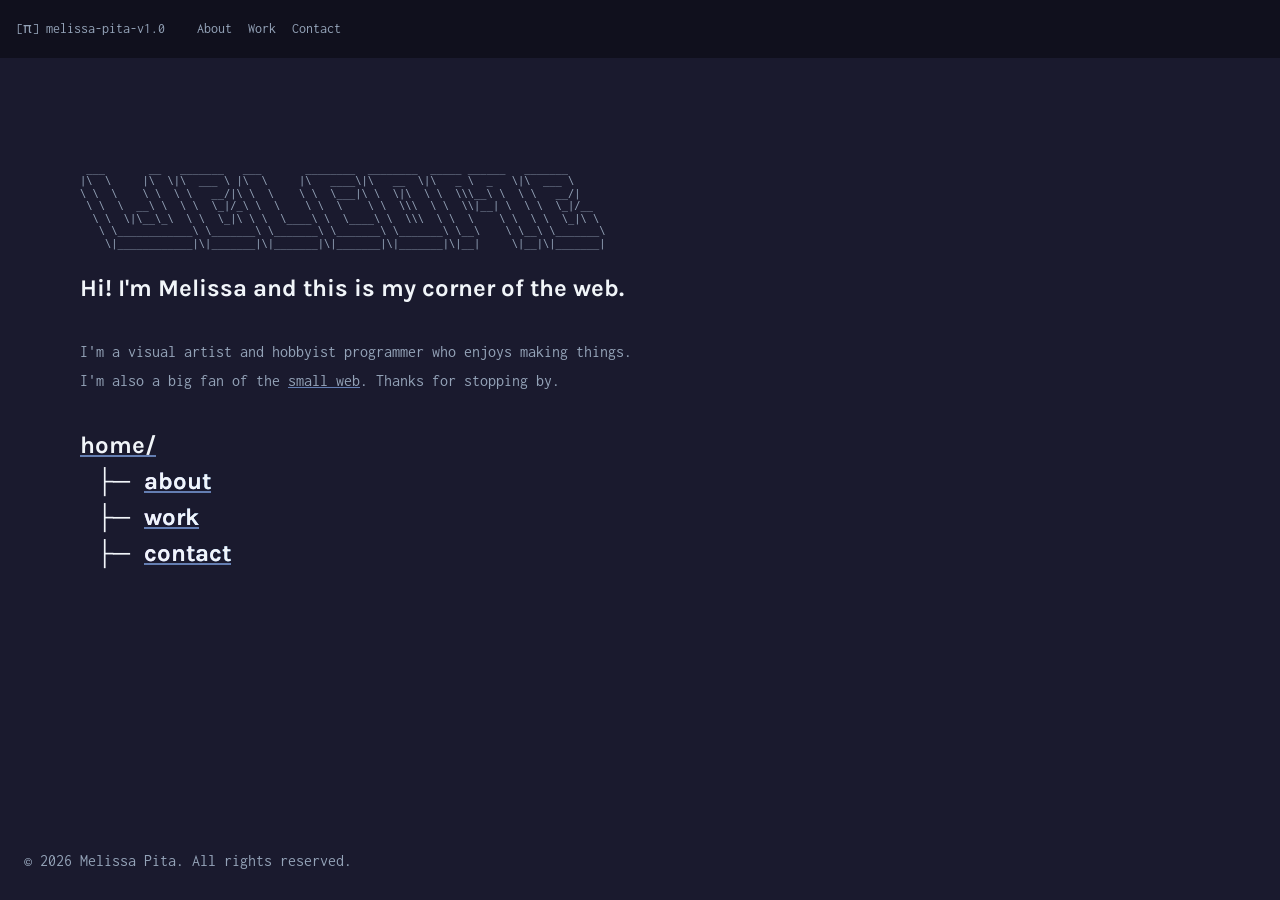
==== index.html @ 2d806765 "changed to lowercase for index menu" ====
<!DOCTYPE html>
<html lang="en">
<head>
    <meta charset="UTF-8">
    <meta name="viewport" content="width=device-width, initial-scale=1.0">
    <link rel="preconnect" href="https://fonts.googleapis.com">
    <link rel="preconnect" href="https://fonts.gstatic.com" crossorigin>
    <link rel="dns-prefetch" href="https://fonts.gstatic.com">
    <title>Melissa Pita | Website</title>
    <link rel="stylesheet" href="style.css">
    <link href="https://fonts.googleapis.com/css2?family=Inconsolata:wght@400;700&family=Karla:ital,wght@400;700&display=swap" rel="stylesheet">
    <header>
        <p><a href="index.html">[π] melissa-pita-v1.0</a></p>
        <ul>
            <li><a href="about.html">About</a></li>
            <li><a href="work.html">Work</a></li>
            <li><a href="contact.html">Contact</a></li>
        </ul>
    </header>

    <main>
        <section class="intro">
            <pre>
 ___       __   _______   ___       ________  ________  _____ ______   _______      
|\  \     |\  \|\  ___ \ |\  \     |\   ____\|\   __  \|\   _ \  _   \|\  ___ \     
\ \  \    \ \  \ \   __/|\ \  \    \ \  \___|\ \  \|\  \ \  \\\__\ \  \ \   __/|    
 \ \  \  __\ \  \ \  \_|/_\ \  \    \ \  \    \ \  \\\  \ \  \\|__| \  \ \  \_|/__  
  \ \  \|\__\_\  \ \  \_|\ \ \  \____\ \  \____\ \  \\\  \ \  \    \ \  \ \  \_|\ \ 
   \ \____________\ \_______\ \_______\ \_______\ \_______\ \__\    \ \__\ \_______\
    \|____________|\|_______|\|_______|\|_______|\|_______|\|__|     \|__|\|_______|                                                                       
            </pre>
            <h2 class="hero">Hi! I'm Melissa and this is my corner of the web.</h2>
            <p class="intro">I'm a visual artist and hobbyist programmer who enjoys making things. I'm also a big fan of the <a href="https://neustadt.fr/essays/the-small-web/" target="_blank">small web</a>. Thanks for stopping by.</p>
        </section>
        <section class="main-nav">
            <nav>
                <h2><a href="index.html">home/</a></h2>
                <h2 class="title">
                    <ul>
                        <li><a href="about.html">about</a></li>
                        <li><a href="work.html">work</a></li>
                        <li><a href="contact.html">contact</a></li>
                    </ul>
                </h2>
            </nav>
        </section>
    </main>

    <footer>
        <p>&copy; 2026 Melissa Pita. All rights reserved.</p>
    </footer>
</body>
</html>
---- style.css ----
/* RESET & GLOBAL STYLES */

*,
*::before,
*::after {
  box-sizing: border-box;
  margin: 0;
  padding: 0;
}

html {
  scroll-behavior: smooth;
}

body {
  min-height: 100vh;
  width: 100%;
  max-width: 100%;
  display: flex;
  flex-direction: column;
  line-height: 1.5;
  font-family: 'Inconsolata', monospace;
  background: #1A1A2E;
  color: #94A3B8;
  overflow-x: hidden;
}

/* BASE ELEMENTS */

h1,
h2,
h3,
h4,
h5,
h6 {
  font-family: 'Karla', sans-serif;
  color: #f1f5f9;
}

a {
  color: inherit;
  text-decoration: #647eb2 underline; 
}

button,
input,
select,
textarea {
  font: inherit;
}

img,
picture,
video,
canvas,
svg {
  display: block;
  max-width: 100%;
}

pre {
  overflow-x: hidden;
  overflow-y: hidden;
  white-space: pre-wrap;
  max-width: 100%;
  line-height: 1.2;
  padding-bottom: .5rem;
}

p {
  line-height: 1.8;
  margin-bottom: 1.5rem;
  max-width: 70ch;
}

ul {
  list-style: none;
}

li {
  padding-left: 1rem;
}

li::before {
  content: "├─ ";
  margin-right: 0.5rem;
}

/* LAYOUT */

header {
  display: flex;
  justify-content: flex-start;
  align-items: center;
  gap: 2rem;
  width: 100%;
  padding: 1rem;
  background-color: #10101d;
  font-size: 0.9rem;
  flex-wrap: wrap;
}

header a {
    text-decoration: none;
}

header p {
  margin-bottom: 0;
}

header ul {
  padding-left: 0;
  display: flex;
  gap: 1rem;
}

header li {
  padding-left: 0;
}

header li::before {
  content: none;
}

main {
  display: flex;
  flex-direction: column;
  gap: 2rem;
  padding: 1.5rem;
  flex: 1;
}

footer {
  display: flex;
  flex-direction: column;
  gap: 2rem;
  padding: 1.5rem;
  margin-top: auto;
}

section {
  padding: 1.5rem 0;
}

/* COMPONENTS */

.title {
  margin-bottom: 2rem;
}

.title a {
  background: repeating-linear-gradient(90deg, #c6adff, #80c3ff, #c6adff) 0/200%;
  background-clip: text;
  -webkit-background-clip: text;
  background-size: 200%;
  background-position: 0%;
}

.title a:hover {
  color: transparent;
  animation: gradient-loop 2s linear infinite reverse;
}

@keyframes gradient-loop {
  to {background-position: 200% 0%;}
}

.main-nav {
  padding: 0;
}

.art,
.art-intro {
  padding: 0;
}

.projects-gallery {
  column-count: 1;
  column-gap: 1.5rem;
}

figure {
  margin: 0;
  padding: 0;
  break-inside: avoid;
  display: flex;
  flex-direction: column;
  height: fit-content;
}

figcaption {
  font-size: 0.85rem;
  color: #cbd5e1;
  white-space: nowrap;
  overflow: hidden;
  text-overflow: ellipsis;
  padding-top: 0.5rem;
  padding-bottom: 1rem;
}

.projects-gallery img {
  max-height: 600px;
  max-width: 100%;
  width: 100%;
  height: auto;
  object-fit: contain;
  transition: transform 0.3s ease;
  display: block;
  break-inside: avoid;
}

.projects-gallery img:hover {
  transform: scale(1.01);
}

.hero {
  margin-bottom: 2rem;
}

.intro, footer>p {
  padding-bottom: 0;
  margin-bottom: 0;
}

.about-figure > img {
  max-width: 550px;
}

/* MEDIA QUERIES */

@media (max-width: 768px) {
  header {
    padding: 0.75rem;
    gap: 1rem;
  }

  pre {
    font-size: 0.45rem;
  }
}

@media (min-width: 768px) {
  body {
    height: 100dvh;
  }
  
  main {
    padding: 5rem;
  }

  pre {
    font-size: 0.65rem;
    overflow-x: auto;
  }

  .projects-gallery {
    column-count: 2;
  }
}

@media (min-width: 1024px) {
  .projects-gallery {
    column-count: 6;
  }
}
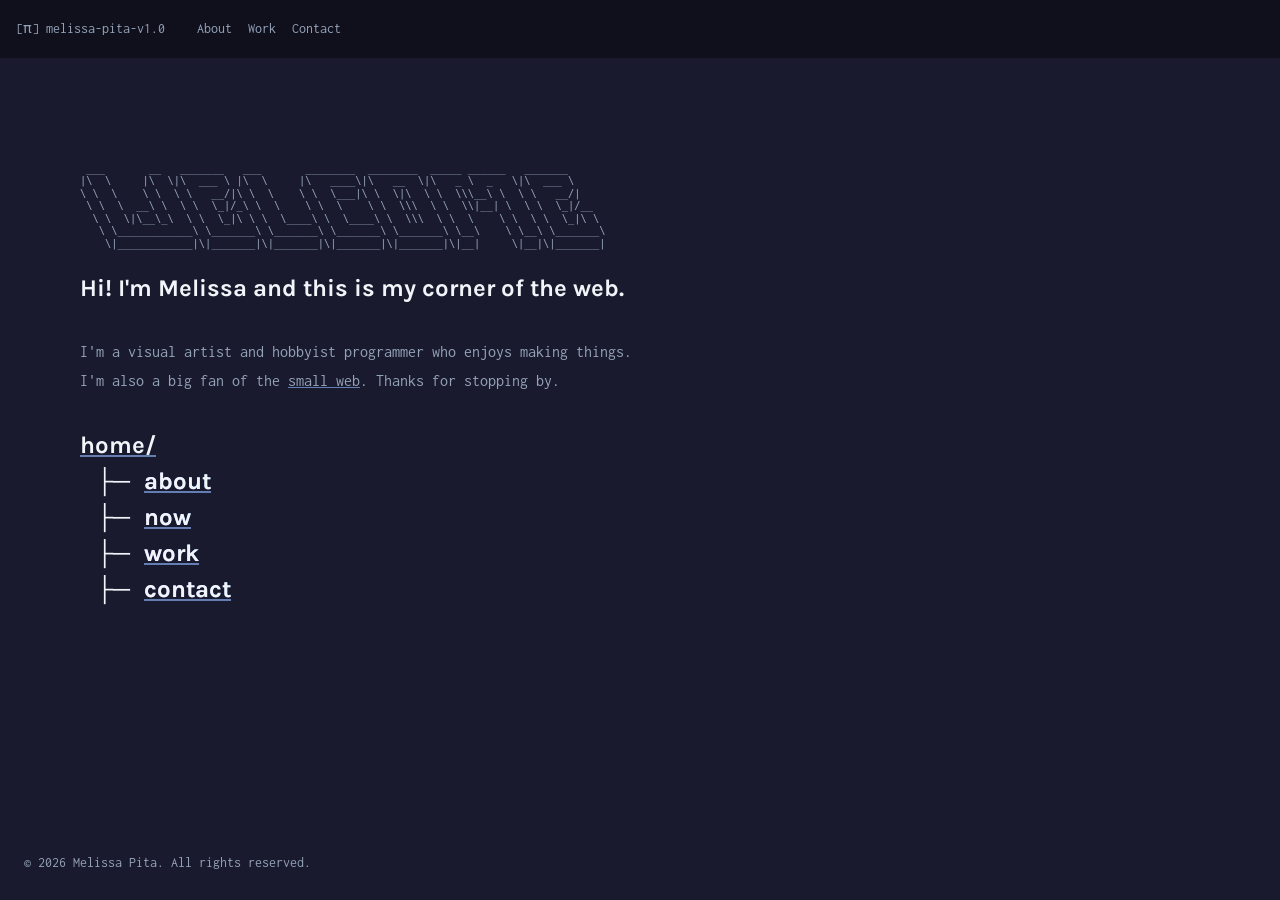
==== commit 831ce21b: "resized most images, added Kiko, updated now, smaller footer font size" ====
--- a/index.html
+++ b/index.html
@@ -38,6 +38,7 @@
                 <h2 class="title">
                     <ul>
                         <li><a href="about.html">about</a></li>
+                        <li><a href="now.html">now</a></li>
                         <li><a href="work.html">work</a></li>
                         <li><a href="contact.html">contact</a></li>
                     </ul>
--- a/style.css
+++ b/style.css
@@ -132,6 +132,7 @@
 
 footer {
   display: flex;
+  font-size: 0.9rem;
   flex-direction: column;
   gap: 2rem;
   padding: 1.5rem;
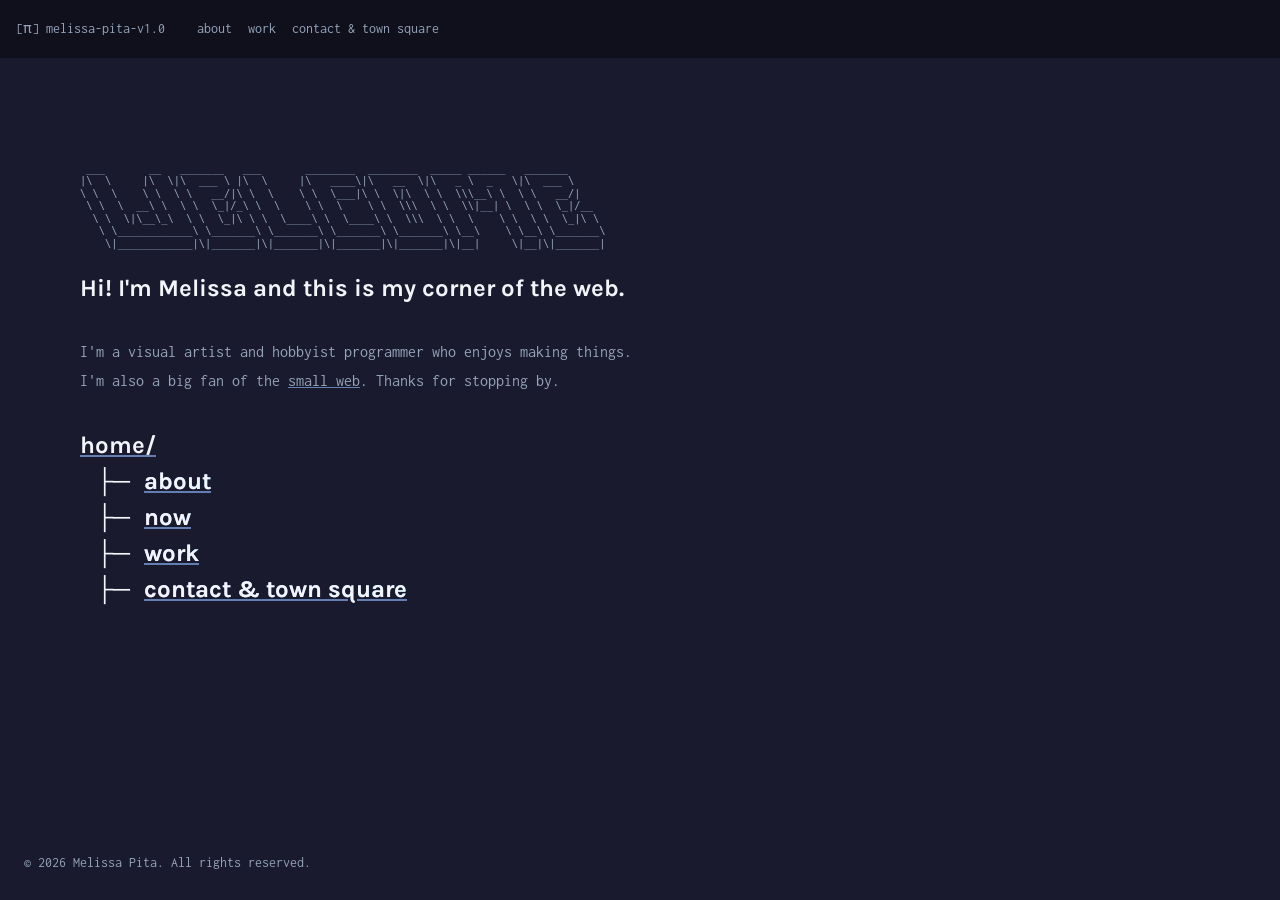
==== commit 1bc6b271: "updated link names & moved town square to contact section" ====
--- a/index.html
+++ b/index.html
@@ -12,9 +12,9 @@
     <header>
         <p><a href="index.html">[π] melissa-pita-v1.0</a></p>
         <ul>
-            <li><a href="about.html">About</a></li>
-            <li><a href="work.html">Work</a></li>
-            <li><a href="contact.html">Contact</a></li>
+            <li><a href="about.html">about</a></li>
+            <li><a href="work.html">work</a></li>
+            <li><a href="contact.html">contact & town square</a></li>
         </ul>
     </header>
 
@@ -40,7 +40,7 @@
                         <li><a href="about.html">about</a></li>
                         <li><a href="now.html">now</a></li>
                         <li><a href="work.html">work</a></li>
-                        <li><a href="contact.html">contact</a></li>
+                        <li><a href="contact.html">contact & town square</a></li>
                     </ul>
                 </h2>
             </nav>
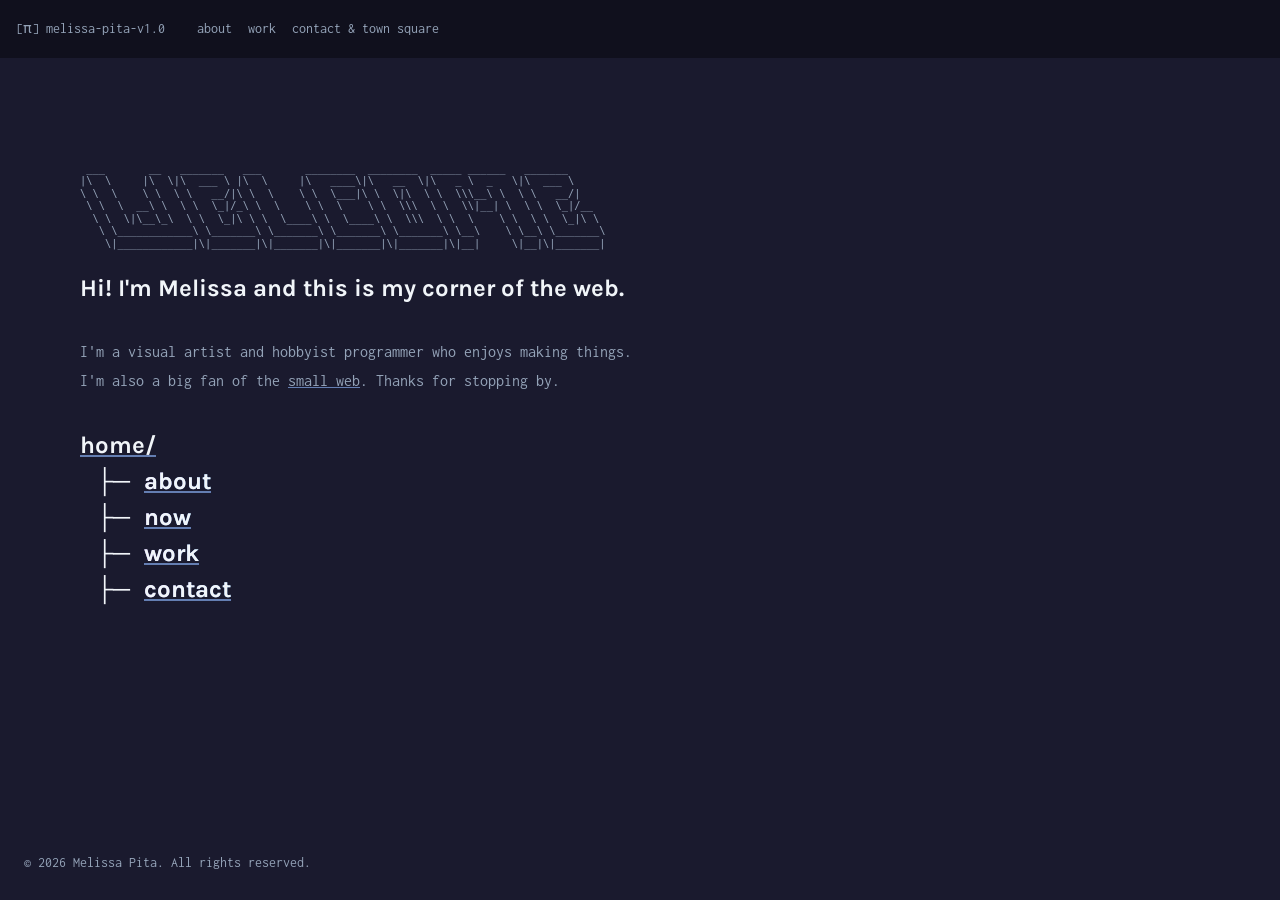
==== commit 08e631c0: "reformatted top links" ====
--- a/index.html
+++ b/index.html
@@ -40,10 +40,24 @@
                         <li><a href="about.html">about</a></li>
                         <li><a href="now.html">now</a></li>
                         <li><a href="work.html">work</a></li>
-                        <li><a href="contact.html">contact & town square</a></li>
+                        <li><a href="contact.html">contact</a></li>
                     </ul>
                 </h2>
             </nav>
+        </section>
+        <section>
+            <a href="contact.html">
+                <div id="townsquare-count"></div>
+            </a>
+            <script type="module">
+            import { mountTownSquareCounter } from "https://townsquare.cauenapier.com/townsquare-counter.mjs";
+
+            mountTownSquareCounter(document.getElementById("townsquare-count"), {
+                serverOrigin: "https://townsquare.cauenapier.com",
+                siteKey: "site_ug_UfCQUWi938zVY",
+                variant: "pill"
+            });
+            </script>
         </section>
     </main>
 
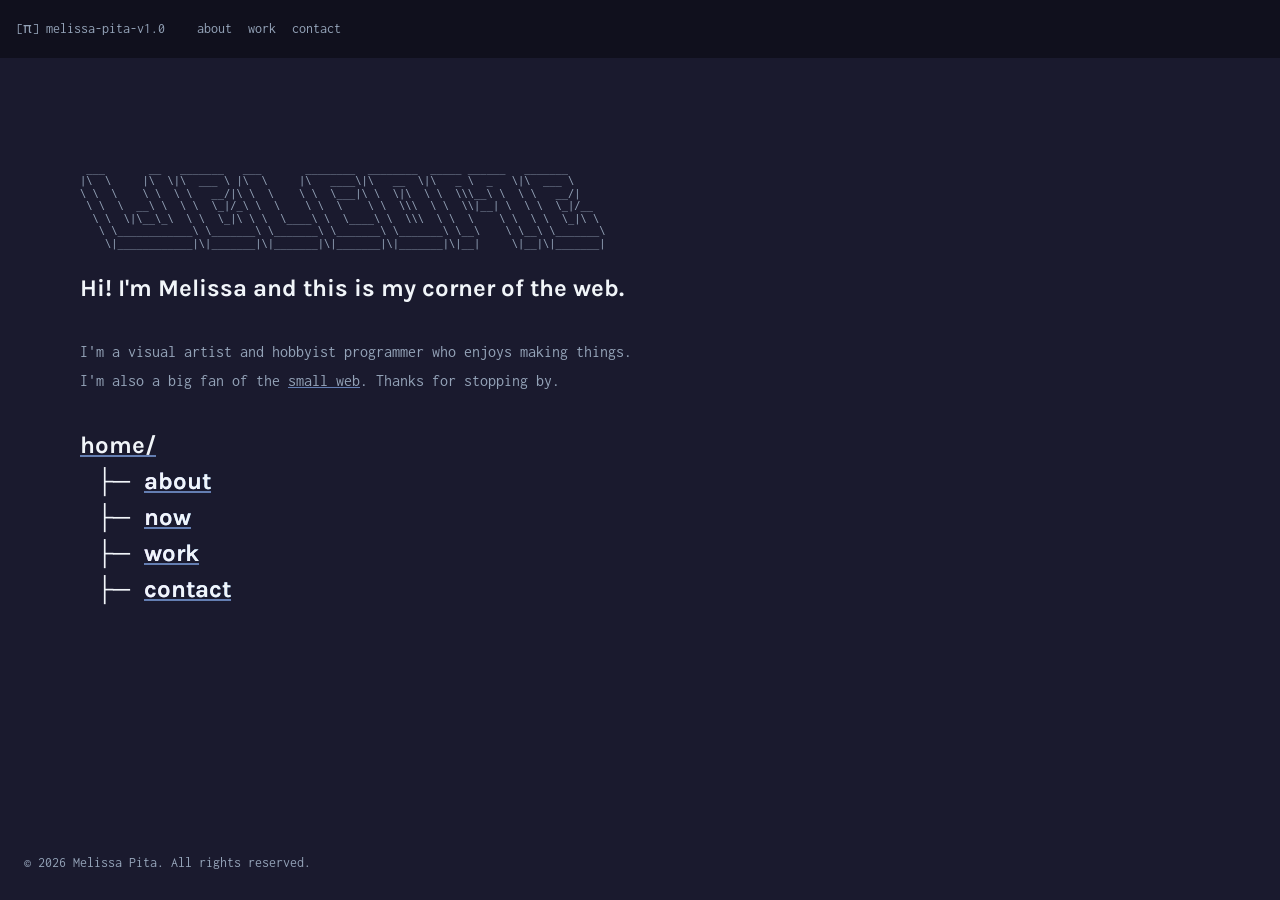
==== commit 9dffcaf0: "fixed some links" ====
--- a/index.html
+++ b/index.html
@@ -14,7 +14,7 @@
         <ul>
             <li><a href="about.html">about</a></li>
             <li><a href="work.html">work</a></li>
-            <li><a href="contact.html">contact & town square</a></li>
+            <li><a href="contact.html">contact</a></li>
         </ul>
     </header>
 
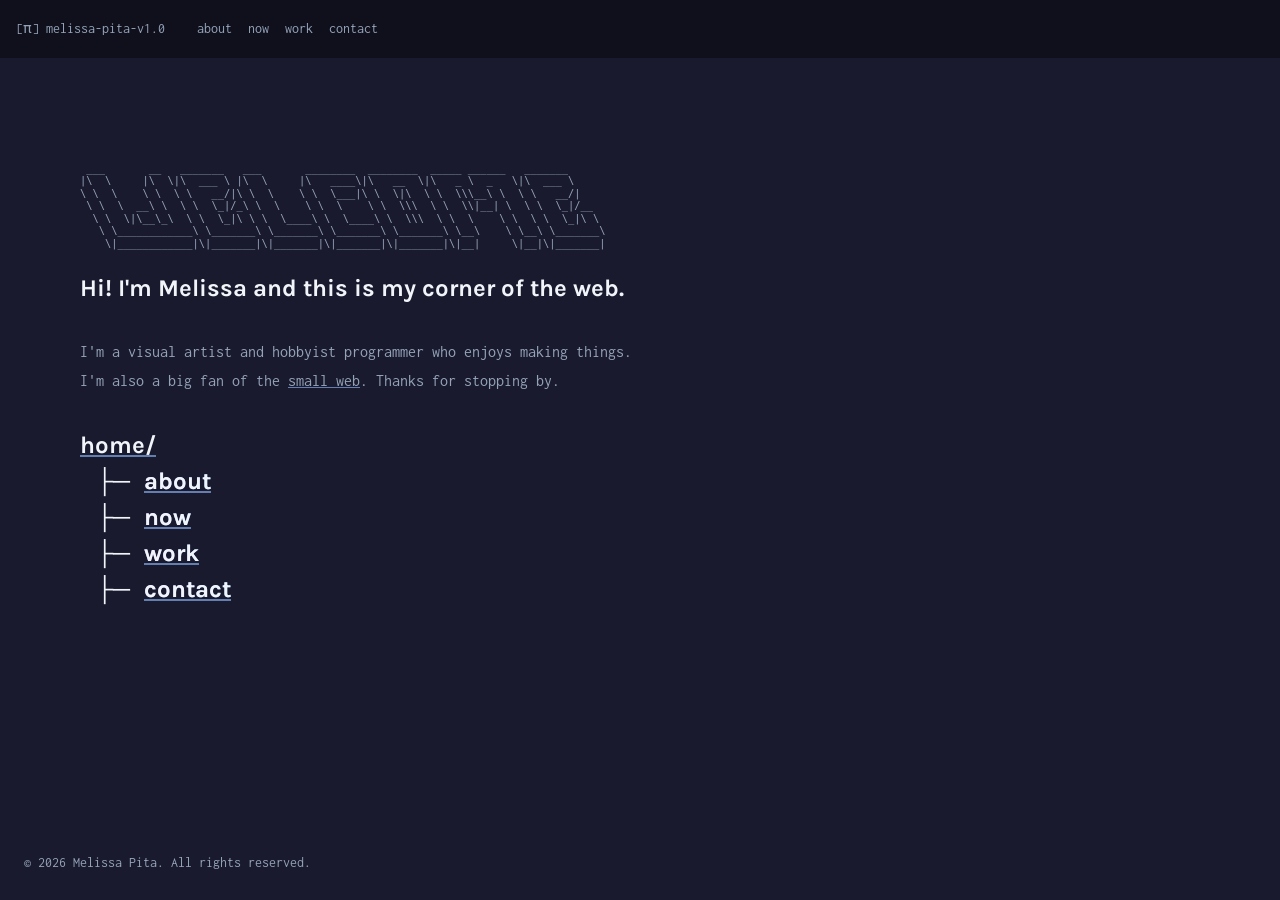
==== commit 62e98892: "added now link to top nav" ====
--- a/index.html
+++ b/index.html
@@ -13,11 +13,11 @@
         <p><a href="index.html">[π] melissa-pita-v1.0</a></p>
         <ul>
             <li><a href="about.html">about</a></li>
+            <li><a href="now.html">now</a></li>
             <li><a href="work.html">work</a></li>
             <li><a href="contact.html">contact</a></li>
         </ul>
     </header>
-
     <main>
         <section class="intro">
             <pre>
--- a/style.css
+++ b/style.css
@@ -233,10 +233,15 @@
   header {
     padding: 0.75rem;
     gap: 1rem;
+    font-size: 0.7rem;
   }
 
   pre {
-    font-size: 0.45rem;
+    font-size: 0.4rem;
+  }
+
+  footer {
+    font-size: 0.7rem;
   }
 }
 
